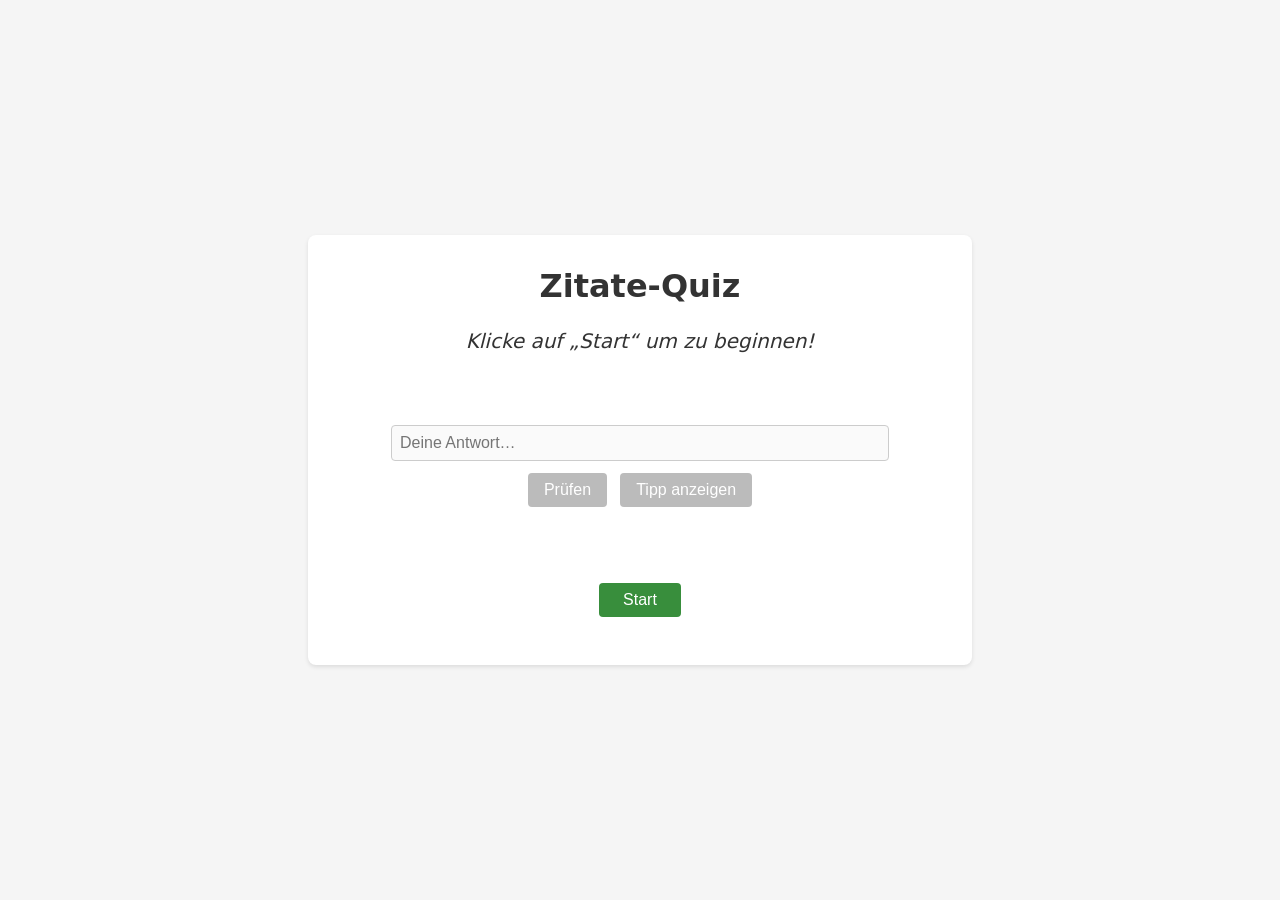
==== index.html @ d2695f62 "Grundgerüst ." ====
<!DOCTYPE html>
<html lang="de">
<head>
    <meta charset="UTF-8">
    <meta name="viewport" content="width=device-width, initial-scale=1.0">
    <title>Zitate‑Quiz</title>
    <link rel="stylesheet" href="style.css">
</head>
<body>
    <div class="container">
        <h1>Zitate‑Quiz</h1>
        <div id="game" class="game">
            <p id="quote" class="quote">Klicke auf „Start“ um zu beginnen!</p>
            <div id="hints" class="hints"></div>
            <input type="text" id="guess-input" placeholder="Deine Antwort…" disabled>
            <div class="buttons">
                <button id="check-btn" disabled>Prüfen</button>
                <button id="hint-btn" disabled>Tipp anzeigen</button>
                <button id="next-btn" style="display:none;">Weiter</button>
            </div>
            <p id="feedback" class="feedback"></p>
            <button id="start-btn">Start</button>
            <p id="score" class="score"></p>
        </div>
    </div>
    <script src="script.js"></script>
</body>
</html>
---- style.css ----
/*
 * Schlichte und moderne Gestaltung für das Zitate‑Quiz.
 * Die Darstellung ist bewusst minimalistisch gehalten, damit die Zitate
 * und Tipps im Mittelpunkt stehen. Alle Elemente werden zentriert
 * angezeigt, und die verwendeten Farben sind dezent.
 */

body {
    margin: 0;
    font-family: system-ui, -apple-system, BlinkMacSystemFont, "Segoe UI", Roboto,
        "Helvetica Neue", Arial, sans-serif;
    background-color: #f5f5f5;
    color: #333;
    display: flex;
    justify-content: center;
    align-items: center;
    min-height: 100vh;
}

.container {
    text-align: center;
    padding: 2rem;
    background-color: #ffffff;
    border-radius: 8px;
    box-shadow: 0 2px 4px rgba(0, 0, 0, 0.1);
    max-width: 600px;
    width: 100%;
}

h1 {
    margin-top: 0;
    font-size: 2rem;
    color: #333;
}

.quote {
    font-size: 1.25rem;
    margin: 1.5rem 0;
    font-style: italic;
}

.hints {
    margin-bottom: 1rem;
    min-height: 2rem;
    font-size: 1.5rem;
}

input[type="text"] {
    padding: 0.5rem;
    width: 80%;
    font-size: 1rem;
    border: 1px solid #ccc;
    border-radius: 4px;
    margin-bottom: 0.5rem;
}

.buttons button {
    padding: 0.5rem 1rem;
    margin: 0.25rem;
    font-size: 1rem;
    border: none;
    border-radius: 4px;
    cursor: pointer;
    background-color: #1976d2;
    color: #fff;
    transition: background-color 0.2s ease-in-out;
}

.buttons button:disabled {
    background-color: #bbb;
    cursor: not-allowed;
}

.buttons button:hover:not(:disabled) {
    background-color: #145a96;
}

#start-btn {
    padding: 0.5rem 1.5rem;
    font-size: 1rem;
    margin-top: 1rem;
    border: none;
    border-radius: 4px;
    background-color: #388e3c;
    color: #fff;
    cursor: pointer;
    transition: background-color 0.2s ease-in-out;
}

#start-btn:hover {
    background-color: #2e7d32;
}

.feedback {
    font-weight: bold;
    margin: 1rem 0;
    min-height: 1.5rem;
}

.score {
    margin-top: 1rem;
    font-size: 1rem;
    color: #555;
}
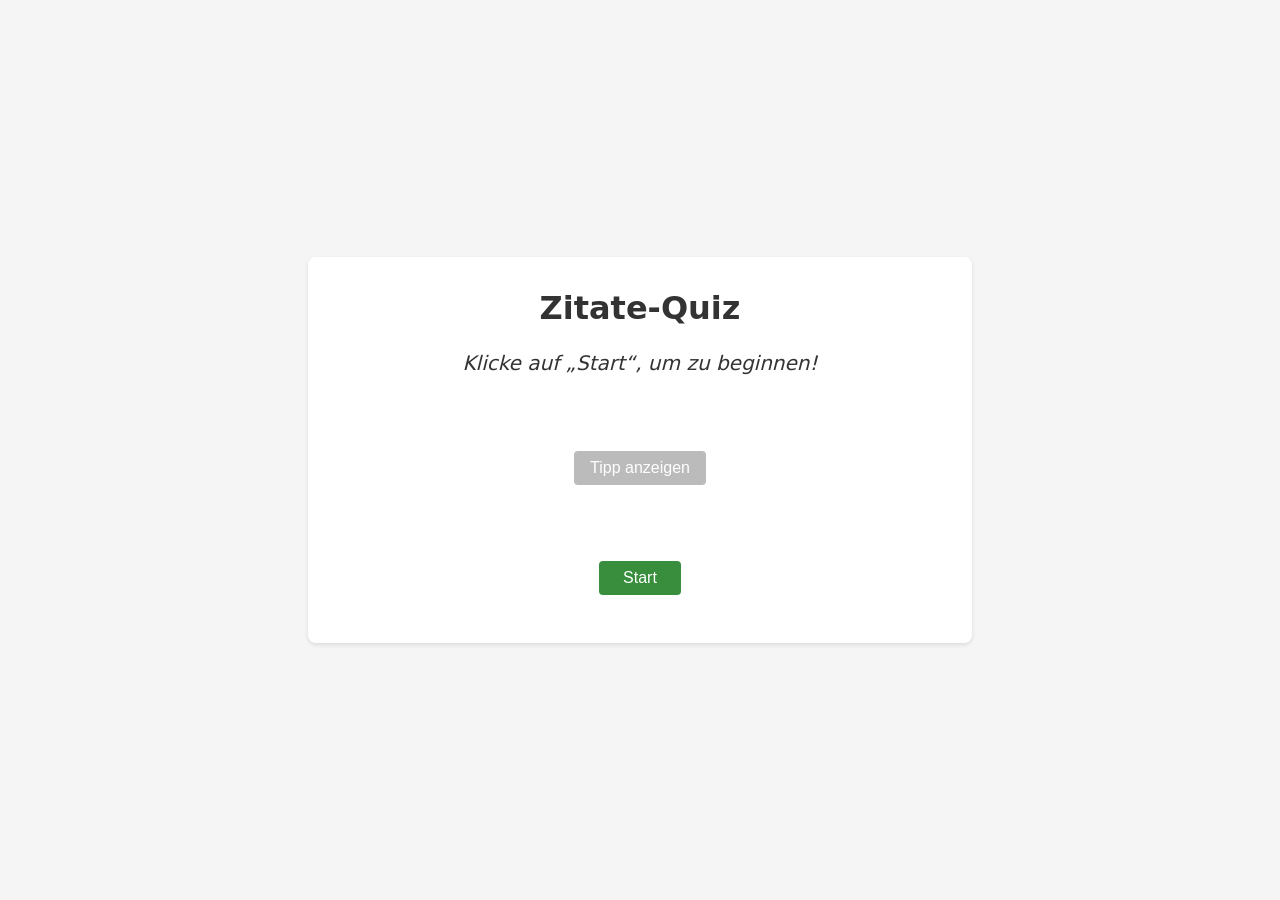
==== commit 8df3573f: "." ====
--- a/index.html
+++ b/index.html
@@ -3,26 +3,33 @@
 <head>
     <meta charset="UTF-8">
     <meta name="viewport" content="width=device-width, initial-scale=1.0">
-    <title>Zitate‑Quiz</title>
+    <title>Zitate-Quiz</title>
     <link rel="stylesheet" href="style.css">
 </head>
 <body>
     <div class="container">
-        <h1>Zitate‑Quiz</h1>
+        <h1>Zitate-Quiz</h1>
+
         <div id="game" class="game">
-            <p id="quote" class="quote">Klicke auf „Start“ um zu beginnen!</p>
+            <p id="quote" class="quote">Klicke auf „Start“, um zu beginnen!</p>
+
             <div id="hints" class="hints"></div>
-            <input type="text" id="guess-input" placeholder="Deine Antwort…" disabled>
+
+            <div id="answer-options" class="answer-options"></div>
+
             <div class="buttons">
-                <button id="check-btn" disabled>Prüfen</button>
-                <button id="hint-btn" disabled>Tipp anzeigen</button>
-                <button id="next-btn" style="display:none;">Weiter</button>
+                <button id="hint-btn" disabled>Tipp anzeigen</button>
+                <button id="next-btn" style="display: none;">Weiter</button>
             </div>
+
             <p id="feedback" class="feedback"></p>
+
             <button id="start-btn">Start</button>
+
             <p id="score" class="score"></p>
         </div>
     </div>
+
     <script src="script.js"></script>
 </body>
-</html>+</html>
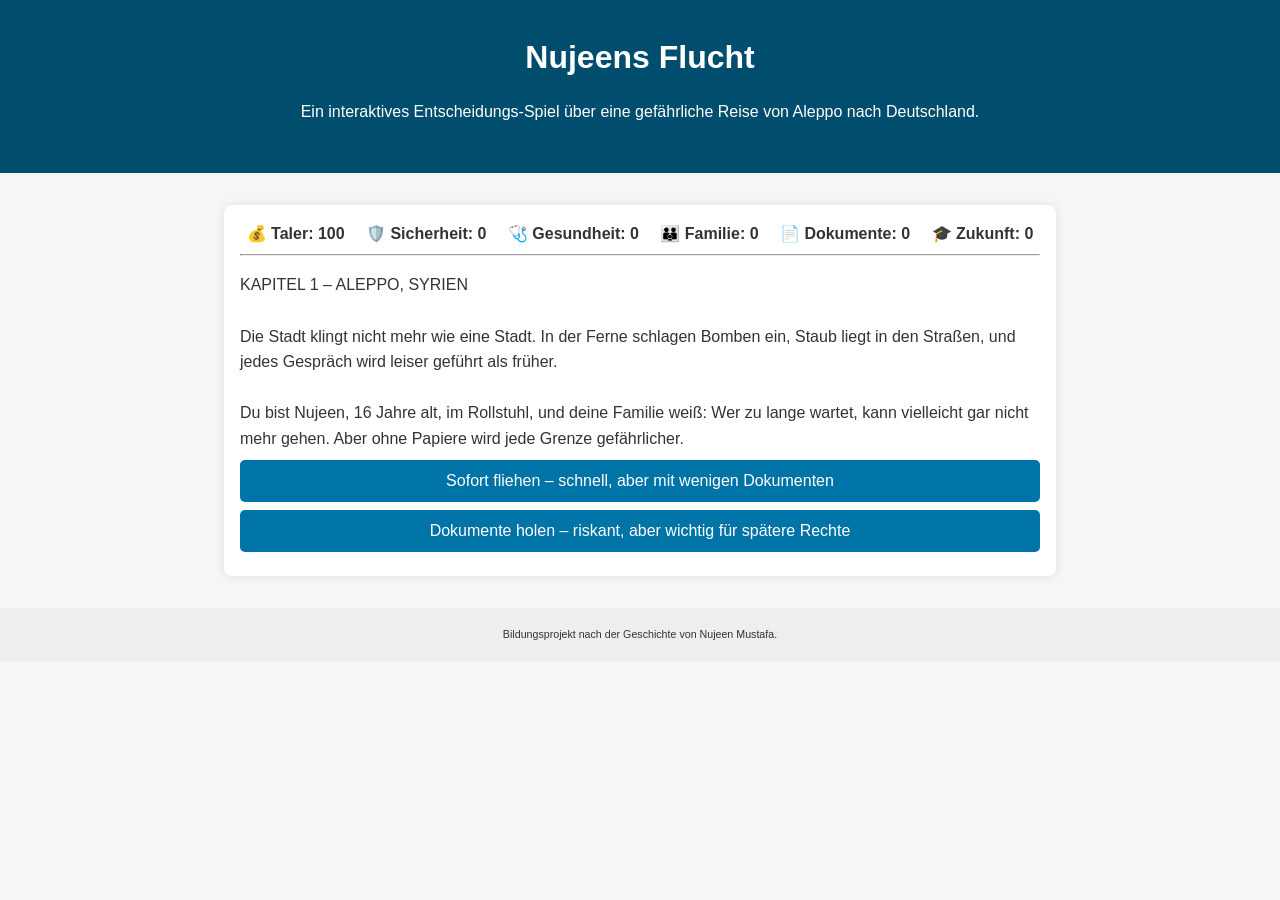
==== commit 7b6b6176: "deploy: 4dc88b4f2876774cce9b112c60f176e4f74812b5" ====
--- a/index.html
+++ b/index.html
@@ -1,35 +1,32 @@
 <!DOCTYPE html>
 <html lang="de">
 <head>
-    <meta charset="UTF-8">
-    <meta name="viewport" content="width=device-width, initial-scale=1.0">
-    <title>Zitate-Quiz</title>
-    <link rel="stylesheet" href="style.css">
+  <meta charset="UTF-8">
+  <meta name="viewport" content="width=device-width, initial-scale=1.0">
+  <title>Nujeens Flucht</title>
+  <link rel="stylesheet" href="style.css">
 </head>
 <body>
-    <div class="container">
-        <h1>Zitate-Quiz</h1>
-
-        <div id="game" class="game">
-            <p id="quote" class="quote">Klicke auf „Start“, um zu beginnen!</p>
-
-            <div id="hints" class="hints"></div>
-
-            <div id="answer-options" class="answer-options"></div>
-
-            <div class="buttons">
-                <button id="hint-btn" disabled>Tipp anzeigen</button>
-                <button id="next-btn" style="display: none;">Weiter</button>
-            </div>
-
-            <p id="feedback" class="feedback"></p>
-
-            <button id="start-btn">Start</button>
-
-            <p id="score" class="score"></p>
-        </div>
+  <header>
+    <h1>Nujeens Flucht</h1>
+    <p>Ein interaktives Entscheidungs-Spiel über eine gefährliche Reise von Aleppo nach Deutschland.</p>
+  </header>
+  <main>
+    <div id="stats">
+      <span id="money">💰 Taler: 100</span>
+      <span id="safety">🛡️ Sicherheit: 0</span>
+      <span id="health">🩺 Gesundheit: 0</span>
+      <span id="family">👪 Familie: 0</span>
+      <span id="documents">📄 Dokumente: 0</span>
+      <span id="future">🎓 Zukunft: 0</span>
     </div>
-
-    <script src="script.js"></script>
+    <hr>
+    <div id="story"></div>
+    <div id="choices" class="choices"></div>
+  </main>
+  <footer>
+    <small>Bildungsprojekt nach der Geschichte von Nujeen Mustafa.</small>
+  </footer>
+  <script src="script.js"></script>
 </body>
 </html>
--- a/style.css
+++ b/style.css
@@ -1,104 +1,60 @@
-/*
- * Schlichte und moderne Gestaltung für das Zitate‑Quiz.
- * Die Darstellung ist bewusst minimalistisch gehalten, damit die Zitate
- * und Tipps im Mittelpunkt stehen. Alle Elemente werden zentriert
- * angezeigt, und die verwendeten Farben sind dezent.
- */
-
 body {
+    font-family: 'Arial', sans-serif;
     margin: 0;
-    font-family: system-ui, -apple-system, BlinkMacSystemFont, "Segoe UI", Roboto,
-        "Helvetica Neue", Arial, sans-serif;
-    background-color: #f5f5f5;
+    padding: 0;
+    background-color: #f6f6f6;
     color: #333;
+    line-height: 1.6;
+}
+header {
+    background-color: #004d6d;
+    color: #fff;
+    padding: 2rem;
+    text-align: center;
+}
+header h1 {
+    margin: 0;
+    font-size: 2rem;
+}
+main {
+    max-width: 800px;
+    margin: 2rem auto;
+    padding: 1rem;
+    background: #fff;
+    border-radius: 8px;
+    box-shadow: 0 0 10px rgba(0, 0, 0, 0.1);
+}
+#stats {
     display: flex;
-    justify-content: center;
-    align-items: center;
-    min-height: 100vh;
+    flex-wrap: wrap;
+    gap: 0.5rem;
+    justify-content: space-around;
+    font-weight: bold;
 }
-
-.container {
+#story {
+    margin-top: 1rem;
+    min-height: 180px;
+    white-space: pre-wrap;
+}
+.choices button {
+    display: block;
+    width: 100%;
+    padding: 0.75rem;
+    margin: 0.5rem 0;
+    border: none;
+    border-radius: 5px;
+    background-color: #0074a6;
+    color: #fff;
+    font-size: 1rem;
+    cursor: pointer;
+    transition: background-color 0.2s;
+}
+.choices button:hover {
+    background-color: #005f85;
+}
+footer {
     text-align: center;
-    padding: 2rem;
-    background-color: #ffffff;
-    border-radius: 8px;
-    box-shadow: 0 2px 4px rgba(0, 0, 0, 0.1);
-    max-width: 600px;
-    width: 100%;
+    padding: 1rem;
+    background-color: #eee;
+    font-size: 0.8rem;
 }
-
-h1 {
-    margin-top: 0;
-    font-size: 2rem;
-    color: #333;
-}
-
-.quote {
-    font-size: 1.25rem;
-    margin: 1.5rem 0;
-    font-style: italic;
-}
-
-.hints {
-    margin-bottom: 1rem;
-    min-height: 2rem;
-    font-size: 1.5rem;
-}
-
-input[type="text"] {
-    padding: 0.5rem;
-    width: 80%;
-    font-size: 1rem;
-    border: 1px solid #ccc;
-    border-radius: 4px;
-    margin-bottom: 0.5rem;
-}
-
-.buttons button {
-    padding: 0.5rem 1rem;
-    margin: 0.25rem;
-    font-size: 1rem;
-    border: none;
-    border-radius: 4px;
-    cursor: pointer;
-    background-color: #1976d2;
-    color: #fff;
-    transition: background-color 0.2s ease-in-out;
-}
-
-.buttons button:disabled {
-    background-color: #bbb;
-    cursor: not-allowed;
-}
-
-.buttons button:hover:not(:disabled) {
-    background-color: #145a96;
-}
-
-#start-btn {
-    padding: 0.5rem 1.5rem;
-    font-size: 1rem;
-    margin-top: 1rem;
-    border: none;
-    border-radius: 4px;
-    background-color: #388e3c;
-    color: #fff;
-    cursor: pointer;
-    transition: background-color 0.2s ease-in-out;
-}
-
-#start-btn:hover {
-    background-color: #2e7d32;
-}
-
-.feedback {
-    font-weight: bold;
-    margin: 1rem 0;
-    min-height: 1.5rem;
-}
-
-.score {
-    margin-top: 1rem;
-    font-size: 1rem;
-    color: #555;
-}
